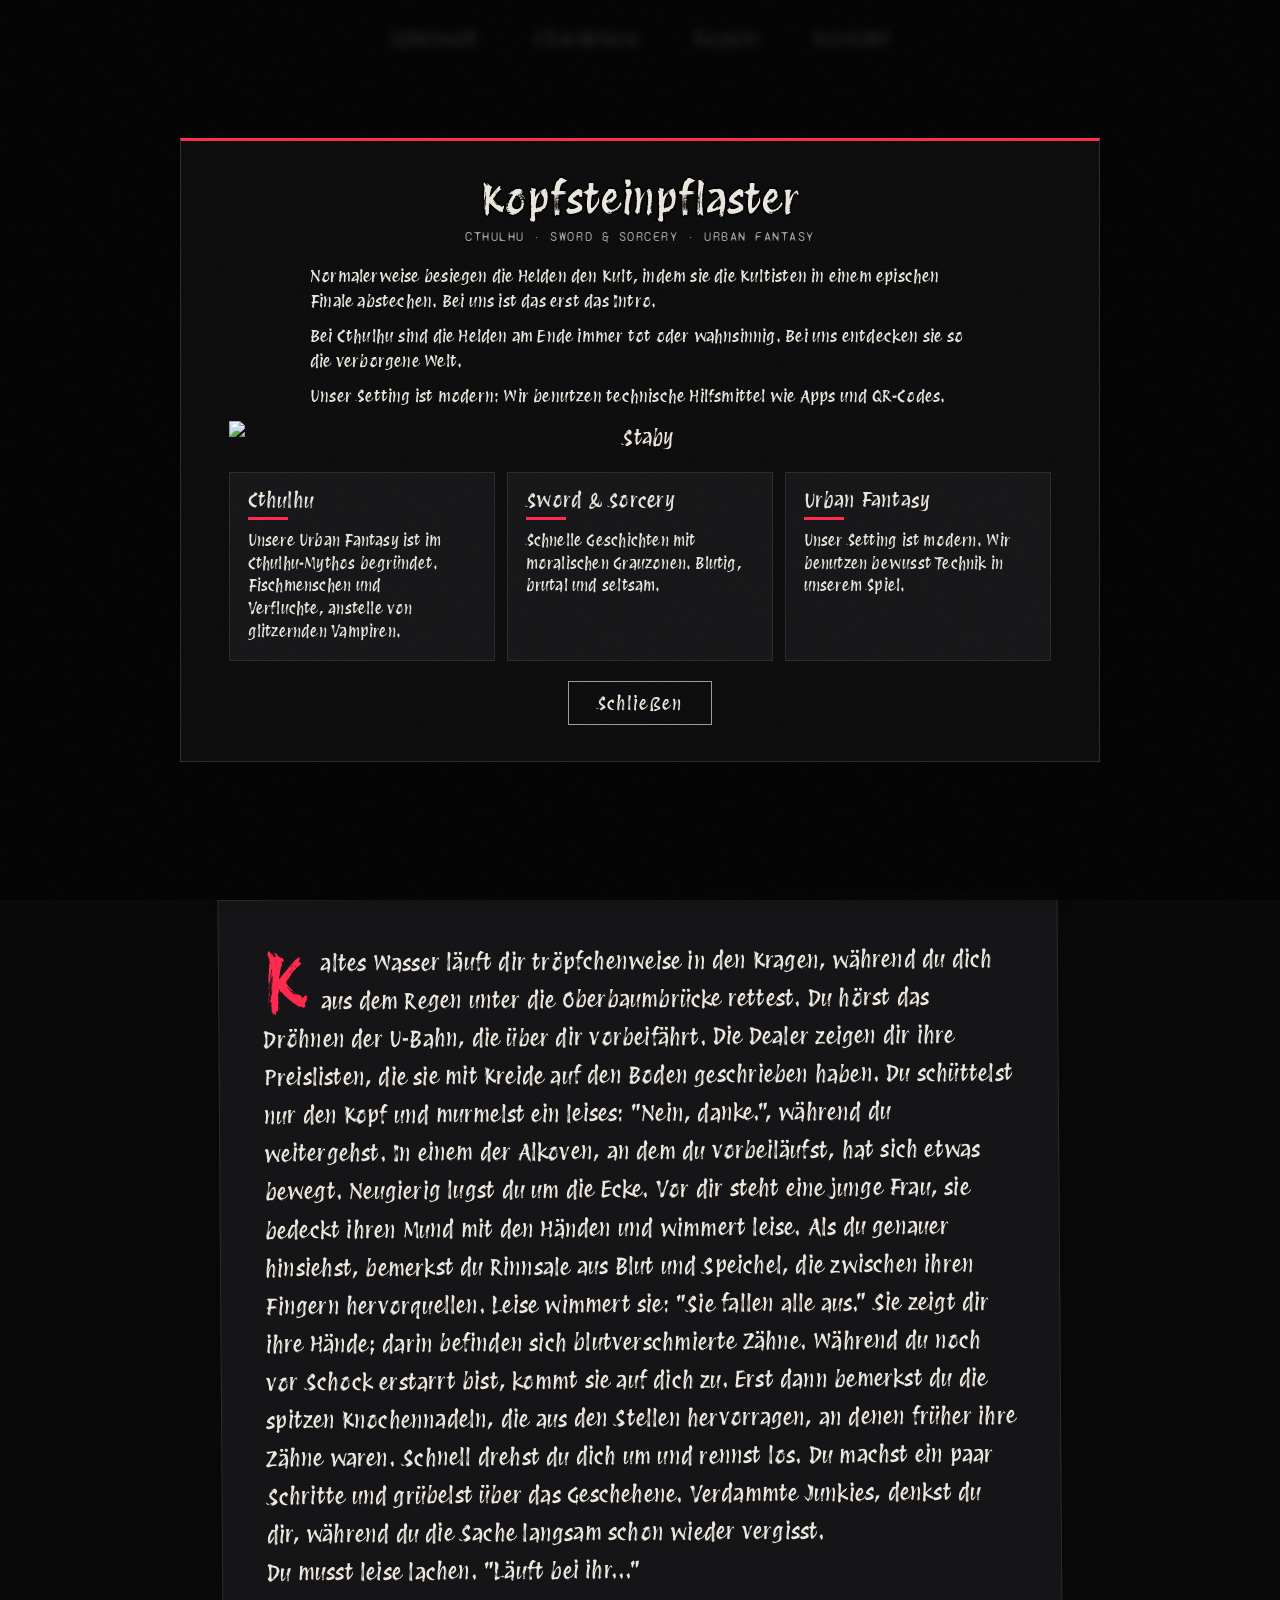
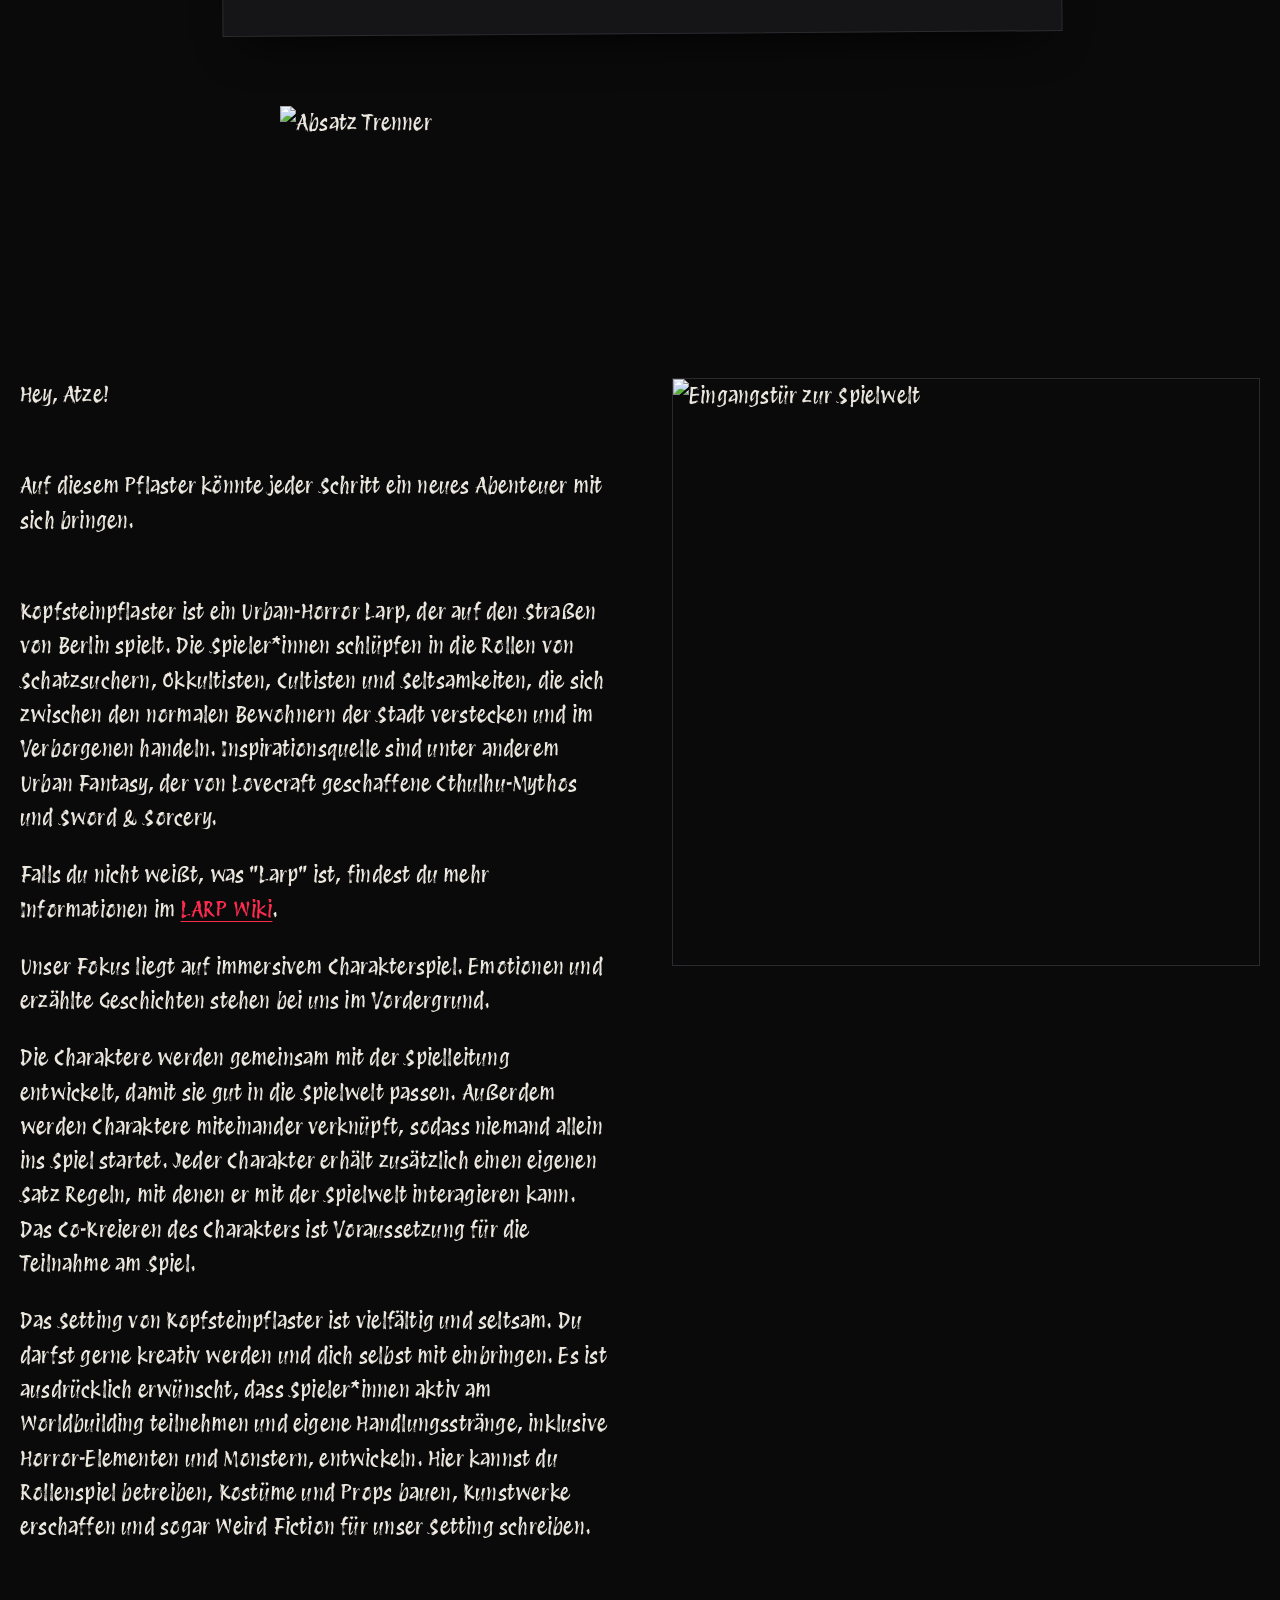
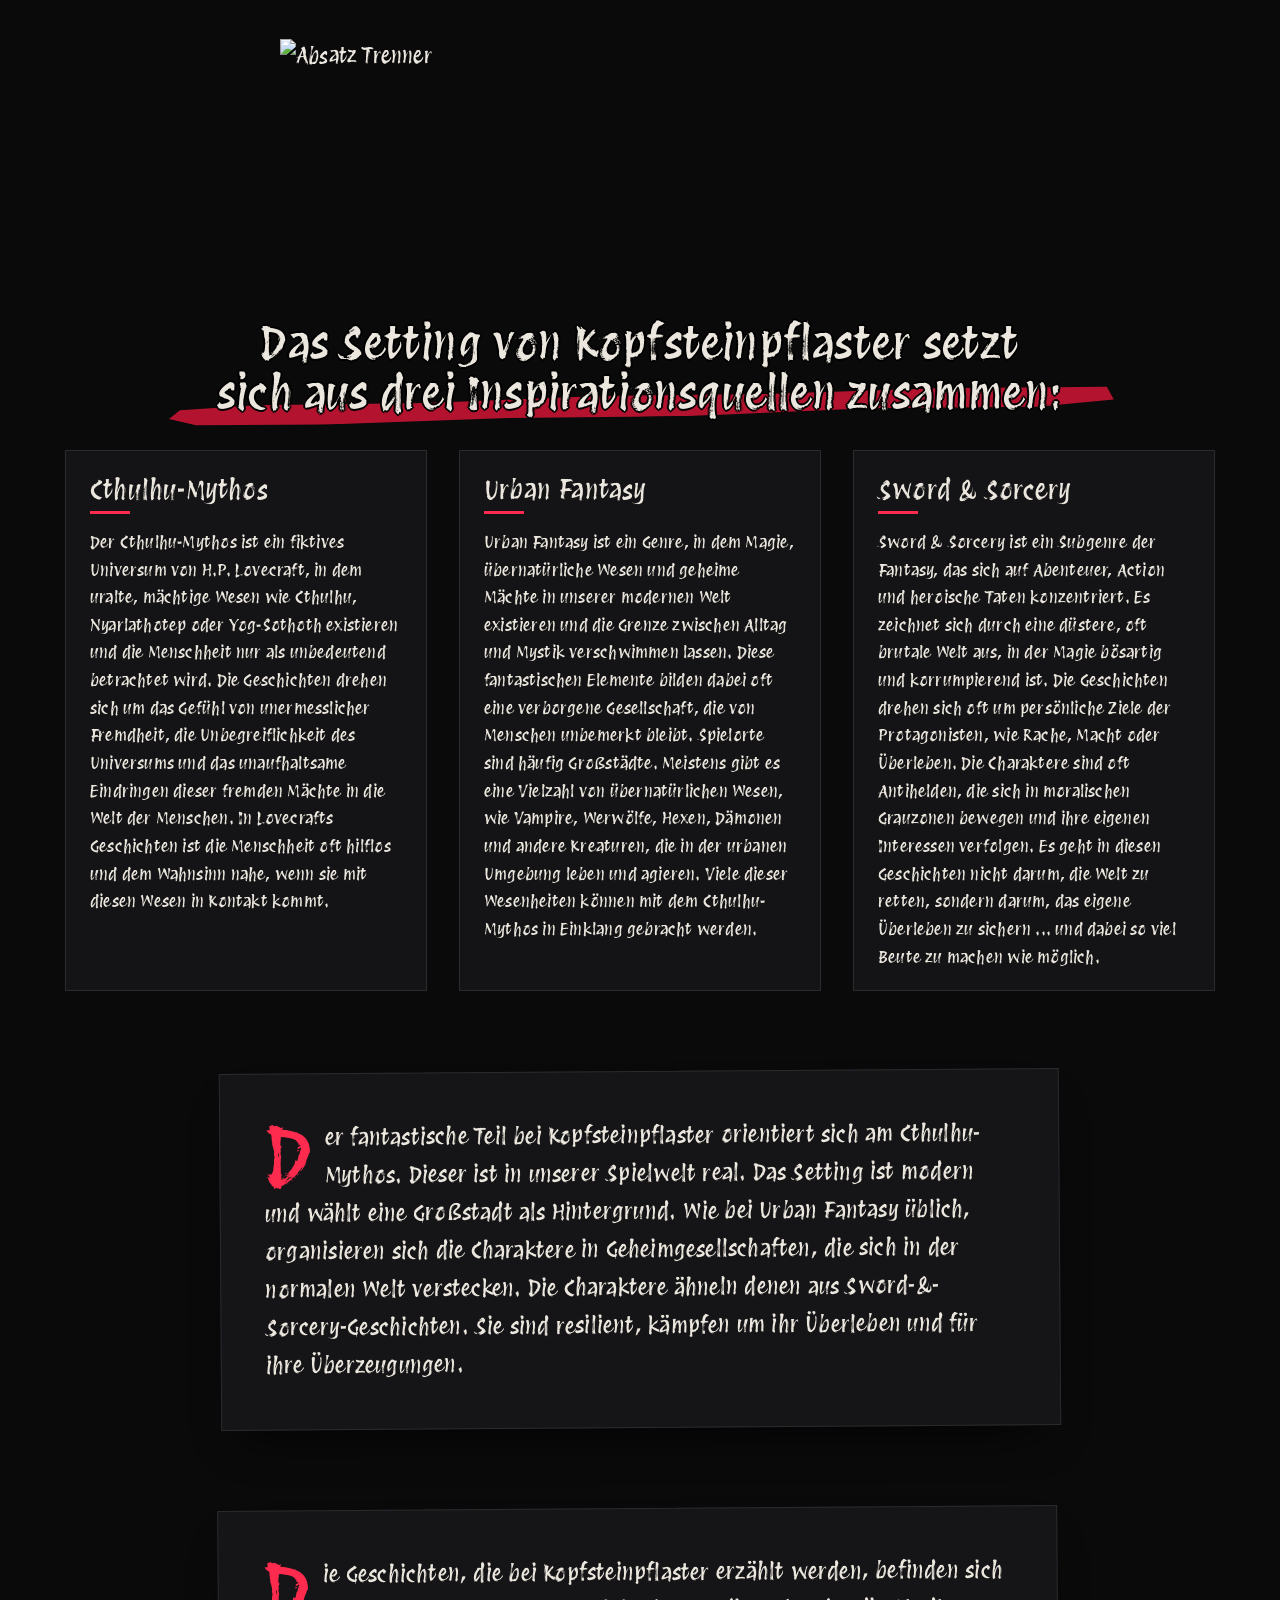
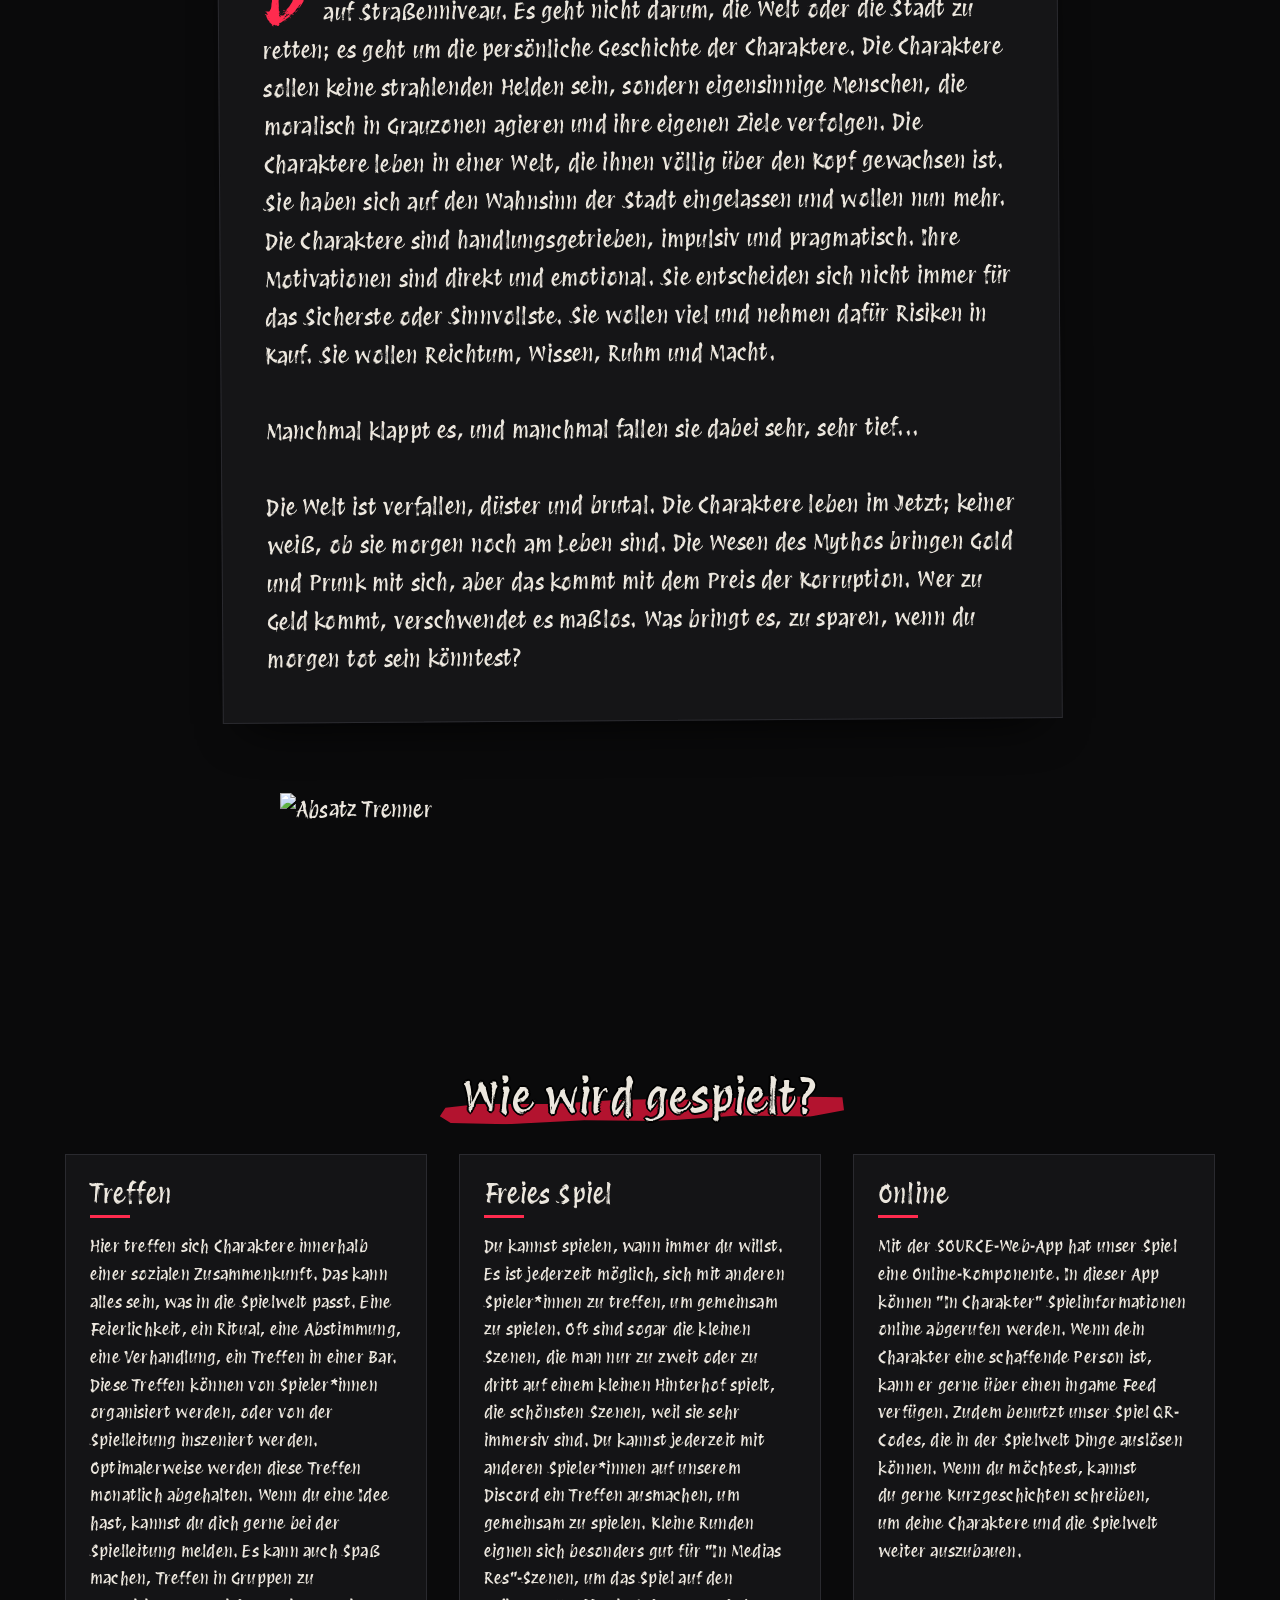
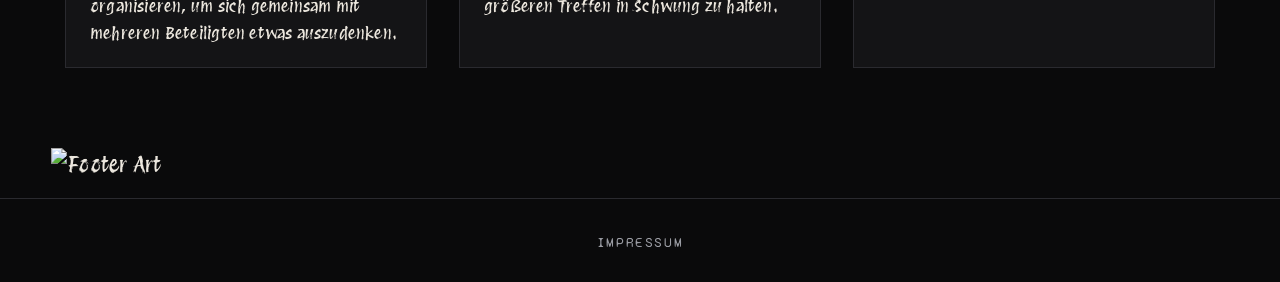
==== index.html @ 194616b7 "change design" ====
<!DOCTYPE html>
<html lang="de">

<head>
    <meta charset="UTF-8">
    <meta name="viewport" content="width=device-width, initial-scale=1.0">
    <meta name="description" 
    content="Kopfsteinpflaster ist ein immersiver Urban-Horror-Larp in Berlin: Cthulhu-Mythos, Urban Fantasy und Sword & Sorcery. Persönliche Geschichten über Wahnsinn, Macht und Überleben.">
    <title>Kopfsteinpflaster - Ein Urban Horror Larp in Berlin</title>
    <link rel="stylesheet" href="style.css">
    <link rel="preconnect" href="https://fonts.googleapis.com">
    <link rel="preconnect" href="https://fonts.gstatic.com" crossorigin>
    <link href="https://fonts.googleapis.com/css2?family=Protest+Revolution&family=Syne+Mono&display=swap"
        rel="stylesheet">
    <link rel="icon" type="image/png" href="bilder/tentacle_skull.png">
    <script src="nav.js" defer></script>
    <script src="glitch.js" defer></script>
</head>

<body>
    <div id="intro-overlay">
        <div id="intro-popup">
            <h1>Kopfsteinpflaster</h1>
            <p id="intro-keywords">Cthulhu &middot; Sword &amp; Sorcery &middot; Urban Fantasy</p>
            <p class="intro-text">
                Normalerweise besiegen die Helden den Kult, indem sie die Kultisten in einem
                epischen Finale abstechen. Bei uns ist das erst das Intro.
            </p>
            <p class="intro-text">
                Bei Cthulhu sind die Helden am Ende immer tot oder wahnsinnig.
                Bei uns entdecken sie so die verborgene Welt.
            </p>
            <p class="intro-text">
                Unser Setting ist modern: Wir benutzen technische Hilfsmittel wie Apps und QR-Codes.
            </p>
            <img id="intro-image" src="bilder/staby.png" alt="Staby">
            <div class="row">
                <div>
                    <h3 class="subheader">Cthulhu</h3>
                    <p>Unsere Urban Fantasy ist im Cthulhu-Mythos begründet. Fischmenschen und Verfluchte, anstelle von glitzernden Vampiren.</p>
                </div>
                <div>
                    <h3 class="subheader">Sword &amp; Sorcery</h3>
                    <p>Schnelle Geschichten mit moralischen Grauzonen. Blutig, brutal und seltsam.</p>
                </div>
                <div>
                    <h3 class="subheader">Urban Fantasy</h3>
                    <p>Unser Setting ist modern. Wir benutzen bewusst Technik in unserem Spiel.</p>
                </div>
            </div>
            <button id="intro-close">Schließen</button>
        </div>
    </div>
    <nav>
        <button class="nav-toggle" id="nav-toggle" type="button" aria-expanded="false" aria-controls="nav-links">
            <span class="nav-toggle-icon">&#9776;</span> Navigation
        </button>
        <div class="nav-links" id="nav-links">
            <a href="spielwelt.html">Spielwelt</a>
            <a href="charaktere.html">Charaktere</a>
            <a href="regeln.html">Regeln</a>
            <a href="kontakt.html">Kontakt</a>
        </div>
    </nav>
    <header>
        <div id="hero_index">
            <h1 class="glitch-heading" data-text="Kopfsteinpflaster">Kopfsteinpflaster</h1>
            <h2 class="glitch-heading" data-text="Ein Urban-Horror Larp in Berlin.">Ein Urban-Horror Larp in Berlin.</h2>
        </div>
    </header>
    <main>
    <div class="bark">
        <p>
            Kaltes Wasser läuft dir tröpfchenweise in den Kragen, während du dich aus dem Regen unter die Oberbaumbrücke
            rettest.
            Du hörst das Dröhnen der U-Bahn, die über dir vorbeifährt. Die Dealer zeigen dir ihre Preislisten, die sie
            mit Kreide auf den Boden geschrieben haben.
            Du schüttelst nur den Kopf und murmelst ein leises: "Nein, danke.", während du weitergehst. In einem der
            Alkoven, an dem du vorbeiläufst, hat sich etwas bewegt.
            Neugierig lugst du um die Ecke. Vor dir steht eine junge Frau, sie bedeckt ihren Mund mit den Händen und
            wimmert leise. Als du genauer hinsiehst, bemerkst du Rinnsale aus Blut und Speichel,
            die zwischen ihren Fingern hervorquellen. Leise wimmert sie: "Sie fallen alle aus." Sie zeigt dir ihre
            Hände; darin befinden sich blutverschmierte Zähne.
            Während du noch vor Schock erstarrt bist, kommt sie auf dich zu. Erst dann bemerkst du die spitzen
            Knochennadeln, die aus den Stellen hervorragen, an denen früher ihre Zähne waren.
            Schnell drehst du dich um und rennst los. Du machst ein paar Schritte und grübelst über das Geschehene.
            Verdammte Junkies, denkst du dir, während du die Sache langsam schon wieder vergisst.
            <br>
            Du musst leise lachen. "Läuft bei ihr..."
        </p>
    </div>
    <div class="paragraph">
        <img class="symbol" src="bilder/trenner5.png" alt="Absatz Trenner">
    </div>
    <div class="intro">
        <div class="text">
            <p>Hey, Atze!</p>
            <br>
            <p>Auf diesem Pflaster könnte jeder Schritt ein neues Abenteuer mit sich bringen.</p>
            <br>
            <p>
                Kopfsteinpflaster ist ein Urban-Horror Larp, der auf den Straßen von Berlin spielt.
                Die Spieler*innen schlüpfen in die Rollen von Schatzsuchern, Okkultisten, Cultisten und Seltsamkeiten,
                die sich zwischen den normalen Bewohnern der Stadt verstecken und im Verborgenen handeln.
                Inspirationsquelle sind unter anderem Urban Fantasy, der von Lovecraft geschaffene Cthulhu-Mythos
                und Sword & Sorcery.
            </p>
            <p>
                Falls du nicht weißt, was "Larp" ist, findest du mehr Informationen im <a id="wiki_link" href="https://larpwiki.de/">LARP Wiki</a>.
            </p>
            <p>
                Unser Fokus liegt auf immersivem Charakterspiel.
                Emotionen und erzählte Geschichten stehen bei uns im Vordergrund.
            </p>
            <p>
                Die Charaktere werden gemeinsam mit der Spielleitung entwickelt,
                damit sie gut in die Spielwelt passen. Außerdem werden Charaktere miteinander verknüpft,
                sodass niemand allein ins Spiel startet.
                Jeder Charakter erhält zusätzlich einen eigenen Satz Regeln,
                mit denen er mit der Spielwelt interagieren kann.
                Das Co-Kreieren des Charakters ist Voraussetzung für die Teilnahme am Spiel.
            </p>
            <p>
                Das Setting von Kopfsteinpflaster ist vielfältig und seltsam.
                Du darfst gerne kreativ werden und dich selbst mit einbringen.
                Es ist ausdrücklich erwünscht, dass Spieler*innen aktiv am Worldbuilding teilnehmen und eigene
                Handlungsstränge,
                inklusive Horror-Elementen und Monstern, entwickeln.
                Hier kannst du Rollenspiel betreiben, Kostüme und Props bauen, Kunstwerke erschaffen
                und sogar Weird Fiction für unser Setting schreiben.
            </p>
        </div>
        <div class="intro-picture">
            <img src="bilder/door.png" alt="Eingangstür zur Spielwelt">
        </div>
    </div>
    <div class="paragraph">
        <img class="symbol" src="bilder/trenner5.png" alt="Absatz Trenner">
    </div>
    <div>
        <h2 class="subheader">Das Setting von Kopfsteinpflaster setzt sich aus drei Inspirationsquellen zusammen:</h2>
    </div>
    <div class="row">
        <div>
            <h3 class="subheader">Cthulhu-Mythos</h3>
            <p>
                Der Cthulhu-Mythos ist ein fiktives Universum von H.P. Lovecraft,
                in dem uralte, mächtige Wesen wie Cthulhu, Nyarlathotep oder Yog-Sothoth
                existieren und die Menschheit nur als unbedeutend betrachtet wird.
                Die Geschichten drehen sich um das Gefühl von unermesslicher Fremdheit,
                die Unbegreiflichkeit des Universums und das unaufhaltsame Eindringen dieser fremden Mächte in die Welt
                der Menschen.
                In Lovecrafts Geschichten ist die Menschheit oft hilflos und dem Wahnsinn nahe,
                wenn sie mit diesen Wesen in Kontakt kommt.
            </p>
        </div>
        <div>
            <h3 class="subheader">Urban Fantasy</h3>
            <p>
                Urban Fantasy ist ein Genre, in dem Magie,
                übernatürliche Wesen und geheime Mächte in unserer modernen Welt existieren und
                die Grenze zwischen Alltag und Mystik verschwimmen lassen.
                Diese fantastischen Elemente bilden dabei oft eine verborgene Gesellschaft, die von Menschen unbemerkt
                bleibt.
                Spielorte sind häufig Großstädte. Meistens gibt es eine Vielzahl von übernatürlichen Wesen,
                wie Vampire, Werwölfe, Hexen, Dämonen und andere Kreaturen, die in der urbanen Umgebung leben und
                agieren.
                Viele dieser Wesenheiten können mit dem Cthulhu-Mythos in Einklang gebracht werden.
            </p>
        </div>
        <div>
            <h3 class="subheader">Sword & Sorcery</h3>
            <p>
                Sword & Sorcery ist ein Subgenre der Fantasy, das sich auf Abenteuer,
                Action und heroische Taten konzentriert. Es zeichnet sich durch eine düstere, oft brutale Welt aus,
                in der Magie bösartig und korrumpierend ist.
                Die Geschichten drehen sich oft um persönliche Ziele der Protagonisten,
                wie Rache, Macht oder Überleben. Die Charaktere sind oft Antihelden,
                die sich in moralischen Grauzonen bewegen und ihre eigenen Interessen verfolgen.
                Es geht in diesen Geschichten nicht darum, die Welt zu retten,
                sondern darum, das eigene Überleben zu sichern ...
                und dabei so viel Beute zu machen wie möglich.
            </p>
        </div>
    </div>
    <div class="bark">
        <p>
            Der fantastische Teil bei Kopfsteinpflaster orientiert sich am Cthulhu-Mythos. Dieser ist in unserer Spielwelt real.
            Das Setting ist modern und wählt eine Großstadt als Hintergrund. Wie bei Urban Fantasy üblich,
            organisieren sich die Charaktere in Geheimgesellschaften, die sich in der normalen Welt verstecken.
            Die Charaktere ähneln denen aus Sword-&-Sorcery-Geschichten. Sie sind resilient, kämpfen um ihr Überleben und für ihre Überzeugungen.
        </p>
    </div>
    <div class="bark">
        <p>
            Die Geschichten, die bei Kopfsteinpflaster erzählt werden, befinden sich auf Straßenniveau.
            Es geht nicht darum, die Welt oder die Stadt zu retten; es geht um die persönliche Geschichte der
            Charaktere.
            Die Charaktere sollen keine strahlenden Helden sein, sondern eigensinnige Menschen, die moralisch in
            Grauzonen agieren und ihre eigenen Ziele verfolgen. Die Charaktere leben in einer Welt,
            die ihnen völlig über den Kopf gewachsen ist. Sie haben sich auf den Wahnsinn der Stadt eingelassen
            und wollen nun mehr. Die Charaktere sind handlungsgetrieben, impulsiv und pragmatisch.
            Ihre Motivationen sind direkt und emotional. Sie entscheiden sich nicht immer für das Sicherste oder
            Sinnvollste.
            Sie wollen viel und nehmen dafür Risiken in Kauf. Sie wollen Reichtum, Wissen, Ruhm und Macht.
            <br><br>
            Manchmal klappt es, und manchmal fallen sie dabei sehr, sehr tief...
            <br><br>
            Die Welt ist verfallen, düster und brutal.
            Die Charaktere leben im Jetzt; keiner weiß, ob sie morgen noch am Leben sind.
            Die Wesen des Mythos bringen Gold und Prunk mit sich,
            aber das kommt mit dem Preis der Korruption. Wer zu Geld kommt, verschwendet es maßlos.
            Was bringt es, zu sparen, wenn du morgen tot sein könntest?
        </p>
    </div>
    <div class="paragraph">
        <img class="symbol" src="bilder/trenner5.png" alt="Absatz Trenner">
    </div>
    <div>
        <h2 class="subheader">Wie wird gespielt?</h2>
    </div>
    <div class="row">
        <div>
            <h3 class="subheader">Treffen</h3>
            <p>
                Hier treffen sich Charaktere innerhalb einer sozialen Zusammenkunft. Das kann alles sein, was in die Spielwelt passt.
                Eine Feierlichkeit, ein Ritual, eine Abstimmung, eine Verhandlung, ein Treffen in einer Bar. Diese Treffen können von Spieler*innen organisiert werden,
                oder von der Spielleitung inszeniert werden. Optimalerweise werden diese Treffen monatlich abgehalten. Wenn du eine Idee hast, kannst du dich gerne bei der Spielleitung melden.
                Es kann auch Spaß machen, Treffen in Gruppen zu organisieren, um sich gemeinsam mit mehreren Beteiligten etwas auszudenken.
            </p>
        </div>
        <div>
            <h3 class="subheader">Freies Spiel</h3>
            <p>
                Du kannst spielen, wann immer du willst. Es ist jederzeit möglich, sich mit anderen Spieler*innen zu treffen, um gemeinsam zu spielen.
                Oft sind sogar die kleinen Szenen, die man nur zu zweit oder zu dritt auf einem kleinen Hinterhof spielt, die schönsten Szenen, weil sie sehr immersiv sind.
                Du kannst jederzeit mit anderen Spieler*innen auf unserem Discord ein Treffen ausmachen, um gemeinsam zu spielen. Kleine Runden eignen sich besonders gut für "In Medias Res"-Szenen, um das Spiel auf den größeren Treffen in Schwung zu halten.
            </p>
        </div>
        <div>
            <h3 class="subheader">Online</h3>
            <p>
                Mit der SOURCE-Web-App hat unser Spiel eine Online-Komponente. In dieser App können "In Charakter" Spielinformationen online abgerufen werden.
                Wenn dein Charakter eine schaffende Person ist, kann er gerne über einen ingame Feed verfügen.
                Zudem benutzt unser Spiel QR-Codes, die in der Spielwelt Dinge auslösen können.
                Wenn du möchtest, kannst du gerne Kurzgeschichten schreiben, um deine Charaktere und die Spielwelt weiter auszubauen.
            </p>
        </div>
    </div>
    </main>
<footer>
    <div>
        <img class="gap" id="footer_img" src="bilder/footer2.png" alt="Footer Art">
    </div>
    <div id="impressum_link">
        <a href="impressum.html">Impressum</a>
    </div>
</footer>

<script>
    if (!sessionStorage.getItem('introShown')) {
        document.getElementById('intro-overlay').classList.add('visible');
        sessionStorage.setItem('introShown', '1');
    }
    function closeIntro() {
        document.getElementById('intro-overlay').classList.remove('visible');
    }
    document.getElementById('intro-close').addEventListener('click', closeIntro);
    document.getElementById('intro-overlay').addEventListener('click', function (e) {
        if (e.target.id === 'intro-overlay') closeIntro();
    });
    document.addEventListener('keydown', function (e) {
        if (e.key === 'Escape') closeIntro();
    });
</script>

</body>

</html>
---- style.css ----
/* ==========================================================================
   Kopfsteinpflaster – Plakatwand bei Nacht
   ========================================================================== */

:root {
    --asphalt: #0a0a0b;
    --pflaster: #151517;
    --kante: #2a2a2f;
    --knochen: #ece7de;
    --nebel: #9a9ca3;
    --blut: #ff2b4e;
    --blut-tief: #b3132f;
    --neon: #26e0ff;

    --schrift: "Protest Revolution", "Trebuchet MS", sans-serif;
    --mono: "Syne Mono", ui-monospace, monospace;

    --text-gross: clamp(1.15rem, 0.35vw + 1.05rem, 1.3rem);
    --umriss:
        2px 0 #000,
       -2px 0 #000,
        0 2px #000,
        0 -2px #000,
        1px 1px #000,
       -1px -1px #000,
        1px -1px #000,
       -1px 1px #000;
}

*,
*::before,
*::after {
    box-sizing: border-box;
}

html {
    scroll-padding-top: 5rem;
}

body {
    background-color: var(--asphalt);
    color: var(--knochen);
    margin: 0;
    padding: 0;
    font-family: var(--schrift);
    font-size: var(--text-gross);
    line-height: 1.65;
    letter-spacing: 0.01em;
    hyphens: auto;
    -webkit-font-smoothing: antialiased;
}

/* feine Körnung wie auf einem nassen Plakat */
body::after {
    content: "";
    position: fixed;
    inset: 0;
    pointer-events: none;
    z-index: 2500;
    opacity: 0.05;
    background-image: url("data:image/svg+xml,%3Csvg xmlns='http://www.w3.org/2000/svg' width='180' height='180'%3E%3Cfilter id='n'%3E%3CfeTurbulence type='fractalNoise' baseFrequency='0.85' numOctaves='2' stitchTiles='stitch'/%3E%3C/filter%3E%3Crect width='100%25' height='100%25' filter='url(%23n)'/%3E%3C/svg%3E");
}

p {
    text-wrap: pretty;
}

img {
    max-width: 100%;
}

a {
    color: var(--blut);
    text-decoration-thickness: 1px;
    text-underline-offset: 0.2em;
    transition: color 0.3s;
}

a:hover {
    color: var(--knochen);
}

:focus-visible {
    outline: 2px solid var(--neon);
    outline-offset: 4px;
}

#wiki_link {
    color: var(--blut);
}

/* ==========================================================================
   Überschriften
   ========================================================================== */

h1,
h2,
h3 {
    font-weight: 400;
    line-height: 1.1;
}

h1 {
    font-size: clamp(2.6rem, 7vw, 5.5rem);
    text-shadow: var(--umriss);
}

h2 {
    text-align: center;
    text-shadow: var(--umriss);
}

/* Abschnittsüberschrift mit Sprühfarben-Markierung */
h2.subheader {
    position: relative;
    isolation: isolate;
    width: fit-content;
    max-width: min(90%, 32ch);
    margin: clamp(3rem, 7vw, 5rem) auto 1.75rem;
    padding: 0 0.35em;
    font-size: clamp(1.9rem, 2.4vw + 1.1rem, 2.8rem);
    text-wrap: balance;
}

h2.subheader::before {
    content: "";
    position: absolute;
    z-index: -1;
    left: -0.15em;
    right: -0.25em;
    bottom: 0.02em;
    height: 0.5em;
    background: var(--blut-tief);
    transform: rotate(-1.4deg) skewX(-12deg);
    clip-path: polygon(1% 18%, 9% 4%, 27% 12%, 46% 0, 63% 9%, 81% 2%, 99% 14%, 100% 72%, 92% 96%, 74% 84%, 55% 100%, 36% 88%, 17% 98%, 3% 86%, 0 55%);
}

h3.subheader {
    margin: 0 0 0.9rem;
    font-size: clamp(1.35rem, 0.8vw + 1.1rem, 1.65rem);
    text-align: center;
}

/* ==========================================================================
   Glitch-Überschriften
   ========================================================================== */

.glitch-heading{
    position: relative;
    overflow: hidden;
}
.glitch-heading::before,
.glitch-heading::after{
    content: attr(data-text);
    position: absolute;
    inset: 0;
    width: 100%;
    pointer-events: none;
    text-shadow: none;
    opacity: 0;
    /* falls die Überschrift eigenes padding hat (z.B. h1), zählt das sonst zur
       Höhe dieser Layer mit rein und verschiebt die Bänder nach oben weg vom
       Text — inherit + content-box lässt die Prozentwerte relativ zur reinen
       Textzeile rechnen, unabhängig vom padding */
    padding: inherit;
    box-sizing: border-box;
    clip-path: polygon(0 0, 100% 0, 100% 0, 0 0) content-box;
}
.glitch-heading::before{
    color: #ff2b4e;
    clip-path: polygon(0 22%, 100% 18%, 97% 30%, 100% 27%, 0 34%) content-box;
    animation: heading-idle-red 6s linear infinite;
}
.glitch-heading::after{
    color: #26e0ff;
    clip-path: polygon(0 58%, 100% 54%, 96% 66%, 100% 63%, 0 70%) content-box;
    animation: heading-idle-cyan 6s linear infinite;
}
.glitch-heading.glitching{
    animation: heading-flicker 600ms steps(1, end) 1;
}
.glitch-heading.glitching::before{
    animation: glitch-slice-red 600ms steps(1, end) 1;
}
.glitch-heading.glitching::after{
    animation: glitch-slice-cyan 600ms steps(1, end) 1;
}
/* dezente Ruheversion: die Bandhöhe bleibt fix, nur ein kurzer Ausschlag nach
   rechts und links blitzt selten auf — Bewegung ist rein horizontal */
@keyframes heading-idle-red{
    0%, 95%, 100% { opacity: 0; transform: translateX(0); }
    96% { opacity: 0.18; transform: translateX(4px); }
    97% { opacity: 0.18; transform: translateX(-4px); }
    98% { opacity: 0; transform: translateX(0); }
}
@keyframes heading-idle-cyan{
    0%, 95%, 100% { opacity: 0; transform: translateX(0); }
    96% { opacity: 0.18; transform: translateX(-4px); }
    97% { opacity: 0.18; transform: translateX(4px); }
    98% { opacity: 0; transform: translateX(0); }
}
@keyframes heading-flicker{
    0%, 100% { opacity: 1; }
    8% { opacity: 0.4; }
    16% { opacity: 1; }
    42% { opacity: 0.5; }
    50% { opacity: 1; }
    74% { opacity: 0.3; }
    82% { opacity: 1; }
}
/* Ausbruch: die Bandhöhe bleibt fix, die Bewegung schlägt innerhalb desselben
   Glitch-Vorgangs mehrfach nach rechts und links aus — rein horizontales
   Ruckeln statt vertikalem Springen zwischen Bandpositionen */
@keyframes glitch-slice-red{
    0%, 100% { opacity: 0; transform: translateX(0); }
    8% { opacity: 0.85; transform: translateX(18px); }
    16% { opacity: 0.85; transform: translateX(-16px); }
    24% { opacity: 0; transform: translateX(0); }
    40% { opacity: 0.8; transform: translateX(22px); }
    48% { opacity: 0.8; transform: translateX(-14px); }
    56% { opacity: 0; transform: translateX(0); }
    72% { opacity: 0.6; transform: translateX(12px); }
    80% { opacity: 0.6; transform: translateX(-20px); }
    88% { opacity: 0; transform: translateX(0); }
}
@keyframes glitch-slice-cyan{
    0%, 100% { opacity: 0; transform: translateX(0); }
    12% { opacity: 0.8; transform: translateX(-15px); }
    20% { opacity: 0.8; transform: translateX(19px); }
    28% { opacity: 0; transform: translateX(0); }
    44% { opacity: 0.75; transform: translateX(-21px); }
    52% { opacity: 0.75; transform: translateX(13px); }
    60% { opacity: 0; transform: translateX(0); }
    76% { opacity: 0.7; transform: translateX(-17px); }
    84% { opacity: 0.7; transform: translateX(9px); }
    92% { opacity: 0; transform: translateX(0); }
}

/* ==========================================================================
   Navigation
   ========================================================================== */

nav {
    position: sticky;
    top: 0;
    z-index: 1000;
    display: flex;
    justify-content: center;
    padding: 1rem 1rem;
    background-color: rgba(10, 10, 11, 0.86);
    -webkit-backdrop-filter: blur(8px);
    backdrop-filter: blur(8px);
    border-bottom: 1px solid var(--kante);
}

.nav-links {
    display: flex;
    flex-wrap: wrap;
    justify-content: center;
    gap: 0.25rem clamp(1rem, 4vw, 3.5rem);
}

nav a {
    position: relative;
    display: inline-block;
    padding: 0.35rem 0.15rem;
    font-size: 1.3rem;
    color: var(--knochen);
    text-decoration: none;
    letter-spacing: 0.04em;
    transition: color 0.3s;
}

nav a::after {
    content: "";
    position: absolute;
    left: -0.1em;
    right: -0.1em;
    bottom: 0.2rem;
    height: 0.32em;
    background: var(--blut-tief);
    transform: rotate(-1.5deg) skewX(-12deg) scaleX(0);
    transform-origin: left center;
    transition: transform 0.3s ease-out;
    z-index: -1;
}

nav a:hover {
    color: #fff;
}

nav a:hover::after,
nav a[aria-current="page"]::after {
    transform: rotate(-1.5deg) skewX(-12deg) scaleX(1);
}

.nav-toggle {
    display: none;
    align-items: center;
    gap: 0.6rem;
    min-height: 44px;
    margin: 0 auto;
    background: none;
    border: 1px solid var(--nebel);
    color: var(--knochen);
    font-family: var(--schrift);
    font-size: 1.15rem;
    letter-spacing: 0.05em;
    padding: 0.4rem 1.25rem;
    cursor: pointer;
    transition: color 0.3s, border-color 0.3s;
}

.nav-toggle:hover {
    color: #fff;
    border-color: var(--blut);
}

.nav-toggle-icon {
    font-size: 1.2rem;
    line-height: 1;
}

/* ==========================================================================
   Hero
   ========================================================================== */

header {
    text-align: center;
}

#hero_index,
#hero_spielwelt,
#hero_kontakt,
#hero_charaktere,
#hero_rules {
    position: relative;
    isolation: isolate;
    display: flex;
    flex-direction: column;
    justify-content: flex-end;
    align-items: center;
    min-height: 72vh;
    padding: 6rem 1.25rem clamp(2rem, 6vh, 4rem);
    background-size: cover;
    background-position: center;
    background-attachment: fixed;
}

#hero_index {
    min-height: 82vh;
    background-image: url("bilder/ghoul.png");
}
#hero_spielwelt {
    background-image: url("bilder/clutter.png");
}
#hero_kontakt {
    background-image: url("bilder/dreaming_cat.png");
}
#hero_charaktere {
    background-image: url("bilder/group.png");
}
#hero_rules {
    background-image: url("bilder/info_material.png");
}

/* Verlauf ins Schwarz, damit der Titel auf jedem Bild lesbar steht */
#hero_index::after,
#hero_spielwelt::after,
#hero_kontakt::after,
#hero_charaktere::after,
#hero_rules::after {
    content: "";
    position: absolute;
    inset: 0;
    z-index: -1;
    background: linear-gradient(180deg, rgba(10, 10, 11, 0) 35%, rgba(10, 10, 11, 0.7) 75%, var(--asphalt) 100%);
}

header h1 {
    margin: 0;
    padding: 0;
    line-height: 1.05;
    color: #fff;
}

header h2 {
    margin: 0.6rem 0 0;
    max-width: 30ch;
    font-size: clamp(1.3rem, 2.2vw + 0.6rem, 2.1rem);
    color: var(--knochen);
}

/* ==========================================================================
   Fließtext
   ========================================================================== */

.top_txt {
    width: min(64ch, calc(100% - 2.5rem));
    margin: 0 auto;
}

.top_txt p {
    margin: 0 0 1.1em;
}

main ul {
    width: min(64ch, calc(100% - 2.5rem));
    margin: 0.4em auto 1.5em;
    padding-left: 1.4em;
}

.top_txt ul {
    width: auto;
}

main li {
    margin-bottom: 0.35em;
}

main li::marker {
    color: var(--blut);
}

/* In-World-Erzählung als Fundstück */
.bark {
    width: min(60ch, calc(100% - 2rem));
    margin: clamp(3rem, 7vw, 5rem) auto 0;
    padding: clamp(1.5rem, 4vw, 2.75rem);
    background: var(--pflaster);
    border: 1px solid var(--kante);
    box-shadow: 0 1.5rem 3rem -1.5rem rgba(0, 0, 0, 0.9);
    font-size: clamp(1.2rem, 0.45vw + 1.1rem, 1.4rem);
    line-height: 1.7;
    transform: rotate(-0.4deg);
}

.bark p {
    margin: 0;
}

.bark p::first-letter {
    float: left;
    margin: 0.06em 0.14em 0 0;
    font-size: 3.6em;
    line-height: 0.82;
    color: var(--blut);
}

/* ==========================================================================
   Trenner
   ========================================================================== */

.paragraph {
    margin: clamp(2.5rem, 6vw, 4.5rem) 0;
}

.paragraph img {
    display: block;
    margin: 0 auto;
}

.symbol {
    width: min(720px, 92vw);
    height: auto;
    aspect-ratio: 720 / 200;
    object-fit: cover;
    object-position: 50% 46%;
    mix-blend-mode: screen;
}

.gap {
    margin-top: clamp(2rem, 5vw, 3.5rem);
}

/* ==========================================================================
   Startseite: Einleitung mit Bild
   ========================================================================== */

.intro {
    display: grid;
    grid-template-columns: minmax(0, 1fr) minmax(0, 1fr);
    gap: clamp(2rem, 5vw, 4rem);
    align-items: start;
    width: min(1320px, calc(100% - 2.5rem));
    margin: 0 auto;
}

.intro > .text p {
    margin: 0 0 1.1em;
}

/* Bild bleibt beim Lesen des langen Textes daneben stehen */
.intro-picture {
    position: sticky;
    top: 6rem;
    display: flex;
    align-items: center;
    justify-content: center;
}

.intro-picture img {
    width: min(100%, calc(100vh - 8rem));
    height: auto;
    aspect-ratio: 1;
    object-fit: cover;
    border: 1px solid var(--kante);
}

/* ==========================================================================
   Karten-Reihen
   ========================================================================== */

.row {
    display: grid;
    grid-template-columns: repeat(auto-fit, minmax(min(310px, 100%), 1fr));
    gap: clamp(1rem, 2.5vw, 2rem);
    width: min(1150px, calc(100% - 2.5rem));
    margin: 2rem auto 0;
}

.row > div,
.carousel-track > div {
    padding: 1.5rem 1.5rem 1.25rem;
    background: rgba(21, 21, 23, 0.94);
    border: 1px solid var(--kante);
    text-align: left;
    font-size: 1.08rem;
    line-height: 1.6;
}

.row > div p,
.carousel-track > div p {
    margin: 0 0 0.9em;
}

.row > div p:last-child,
.carousel-track > div p:last-child {
    margin-bottom: 0;
}

.row h3.subheader,
.carousel-track h3.subheader {
    position: relative;
    text-align: left;
    padding-bottom: 0.6rem;
}

.row h3.subheader::after,
.carousel-track h3.subheader::after {
    content: "";
    position: absolute;
    left: 0;
    bottom: 0;
    width: 2.5rem;
    height: 3px;
    background: var(--blut);
}

/* ==========================================================================
   Karussell (Glossar)
   ========================================================================== */

.carousel {
    --karussell-gap: clamp(1rem, 2vw, 1.5rem);
    width: min(1320px, calc(100% - 2.5rem));
    margin: 2rem auto 0;
}

.carousel-track {
    display: grid;
    grid-auto-flow: column;
    grid-auto-columns: calc((100% - 3 * var(--karussell-gap)) / 4);
    gap: var(--karussell-gap);
    overflow-x: auto;
    overscroll-behavior-x: contain;
    scroll-snap-type: x mandatory;
    scrollbar-width: none;
}

.carousel-track::-webkit-scrollbar {
    display: none;
}

.carousel-track > div {
    scroll-snap-align: start;
}

.carousel-controls {
    display: flex;
    align-items: center;
    justify-content: space-between;
    gap: 1rem;
}

.carousel-controls:first-child {
    margin-bottom: 1rem;
}

.carousel-controls:last-child {
    margin-top: 1rem;
}

.carousel-btn {
    display: inline-flex;
    align-items: center;
    justify-content: center;
    width: 48px;
    height: 48px;
    padding: 0;
    background: none;
    border: 1px solid var(--nebel);
    color: var(--knochen);
    cursor: pointer;
    transition: color 0.3s, border-color 0.3s, background-color 0.3s, opacity 0.3s;
}

.carousel-btn:hover:not(:disabled) {
    color: #fff;
    border-color: var(--blut);
    background-color: var(--blut-tief);
}

.carousel-btn:disabled {
    opacity: 0.3;
    cursor: default;
}

.carousel-status {
    display: flex;
    align-items: center;
    gap: 1rem;
}

.carousel-dots {
    display: flex;
}

/* Seitenpunkte als kurze Sprühstriche, wie unter den Überschriften */
.carousel-dots button {
    width: 44px;
    height: 44px;
    padding: 0;
    background: none;
    border: 0;
    cursor: pointer;
}

.carousel-dots button::before {
    content: "";
    display: block;
    width: 28px;
    height: 8px;
    margin: 0 auto;
    background: var(--kante);
    transform: skewX(-12deg);
    transition: background-color 0.3s;
}

.carousel-dots button:hover::before {
    background: var(--nebel);
}

.carousel-dots button.active::before {
    background: var(--blut);
}

.carousel-count {
    min-width: 3.5em;
    font-family: var(--mono);
    font-size: 0.85rem;
    letter-spacing: 0.08em;
    color: var(--nebel);
}

@media (max-width: 1100px) {
    .carousel-track {
        grid-auto-columns: calc((100% - var(--karussell-gap)) / 2);
    }
}

@media (max-width: 640px) {
    .carousel-track {
        grid-auto-columns: 85%;
    }

    /* 12 Seitenpunkte passen nicht in die Breite, der Zähler reicht hier */
    .carousel-dots {
        display: none;
    }
}

/* Glossar (Hintergrundbild bilder/cricle.png bewusst entfernt, Datei bleibt erhalten) */
#circle {
    padding: 2rem 0 3rem;
}

/* ==========================================================================
   Berlin-Karte
   ========================================================================== */

.map-intro {
    width: 100%;
    text-align: center;
}

.berlin-map-wrap {
    width: min(700px, 92%);
    margin: 0 auto;
    text-align: center;
}

.berlin-map {
    display: block;
    width: 100%;
    height: auto;
}

.bezirk {
    fill: #2a2a2e;
    stroke: var(--knochen);
    stroke-width: 1.5;
    stroke-linejoin: round;
    cursor: pointer;
    outline: none;
    transition: fill 0.3s, stroke 0.3s;
}

.bezirk:hover,
.bezirk:focus-visible {
    fill: #5a1420;
    stroke: var(--blut);
}

.bezirk:focus-visible {
    stroke: var(--neon);
    stroke-width: 3;
}

.bezirk.selected {
    fill: var(--blut);
    stroke: var(--knochen);
}

.map-credit {
    margin-top: 0.25rem;
    font-family: var(--mono);
    font-size: 0.7rem;
    color: var(--nebel);
    text-align: right;
}

.bezirk-info {
    margin: 2rem auto 0;
    max-width: 600px;
    padding: 1.5rem 1.75rem;
    background: var(--pflaster);
    border: 1px solid var(--kante);
    border-top: 3px solid var(--blut);
    text-align: left;
}

.bezirk-info h3 {
    margin: 0 0 0.4rem;
    font-size: 1.7rem;
}

.bezirk-info p {
    margin: 0 0 0.8em;
}

.platzhalter-hinweis {
    font-family: var(--mono);
    font-size: 0.85rem;
    letter-spacing: 0.04em;
    color: var(--nebel);
}

/* ==========================================================================
   Intro-Popup (Startseite)
   ========================================================================== */

#intro-overlay {
    display: none;
    position: fixed;
    inset: 0;
    background: rgba(0, 0, 0, 0.85);
    -webkit-backdrop-filter: blur(4px);
    backdrop-filter: blur(4px);
    z-index: 2000;
    align-items: center;
    justify-content: center;
    padding: 1rem;
}

#intro-overlay.visible {
    display: flex;
}

#intro-popup {
    position: relative;
    width: min(920px, 100%);
    max-height: 92vh;
    overflow-y: auto;
    padding: clamp(1.25rem, 3vw, 2.25rem) clamp(1.25rem, 4vw, 3rem);
    background-color: var(--asphalt);
    border: 1px solid var(--kante);
    border-top: 3px solid var(--blut);
    box-shadow: 0 2rem 5rem rgba(0, 0, 0, 0.8);
    text-align: center;
}

#intro-image {
    max-width: 100%;
    max-height: 300px;
    width: auto;
    height: auto;
    display: block;
    margin: 0.75rem auto;
}

#intro-popup h1 {
    font-size: clamp(2rem, 4vw, 2.6rem);
    padding-top: 0;
    margin: 0 0 0.25rem;
}

#intro-keywords {
    margin: 0 0 1rem;
    font-family: var(--mono);
    font-size: 0.8rem;
    letter-spacing: 0.12em;
    text-transform: uppercase;
    color: var(--nebel);
}

.intro-text {
    max-width: 60ch;
    margin: 0 auto 0.6rem;
    text-align: left;
    font-size: 1.05rem;
    line-height: 1.5;
}

#intro-popup .row {
    width: 100%;
    grid-template-columns: repeat(auto-fit, minmax(200px, 1fr));
    gap: 0.75rem;
    margin-top: 1rem;
}

#intro-popup .row > div {
    padding: 1rem 1.1rem;
}

#intro-popup .row .subheader {
    font-size: 1.25rem;
    margin-bottom: 0.6rem;
}

#intro-popup .row p {
    font-size: 0.98rem;
    line-height: 1.45;
}

#intro-close {
    display: block;
    min-height: 44px;
    margin: 1.25rem auto 0;
    padding: 0.4rem 1.75rem;
    background: none;
    border: 1px solid var(--nebel);
    color: var(--knochen);
    font-family: var(--schrift);
    font-size: 1.15rem;
    letter-spacing: 0.05em;
    cursor: pointer;
    transition: color 0.3s, border-color 0.3s, background-color 0.3s;
}

#intro-close:hover {
    color: #fff;
    border-color: var(--blut);
    background-color: var(--blut-tief);
}

/* ==========================================================================
   Kontakt
   ========================================================================== */

.contact_img {
    display: block;
    margin: 0 auto;
    width: 200px;
    max-width: 60vw;
    height: auto;
    transition: transform 0.3s, filter 0.3s;
}

a:hover .contact_img,
a:focus-visible .contact_img {
    transform: scale(1.06);
    filter: drop-shadow(0 0 1.25rem rgba(255, 43, 78, 0.55));
}

/* ==========================================================================
   Footer
   ========================================================================== */

#footer_img {
    display: block;
    width: min(1200px, 92vw);
    margin: clamp(3rem, 7vw, 5rem) auto 0;
}

#impressum_link {
    display: block;
    margin-top: 1rem;
    padding: 1.5rem 1rem;
    border-top: 1px solid var(--kante);
    text-align: center;
}

#impressum_link a {
    font-family: var(--mono);
    font-size: 0.85rem;
    letter-spacing: 0.12em;
    text-transform: uppercase;
    color: var(--nebel);
    text-decoration: none;
}

#impressum_link a:hover {
    color: var(--blut);
}

/* ==========================================================================
   Impressum
   ========================================================================== */

body.legal {
    font-size: 1.1rem;
}

.legal-main {
    width: min(42rem, calc(100% - 2.5rem));
    margin: 0 auto;
    padding: clamp(2.5rem, 7vw, 4.5rem) 0;
}

.legal h1 {
    margin: 0 0 2rem;
    padding-bottom: 1rem;
    font-size: clamp(2.4rem, 5vw, 3.4rem);
    border-bottom: 1px solid var(--kante);
}

.legal h2 {
    margin: 0 0 0.75rem;
    font-size: 1.6rem;
    text-align: left;
}

.legal h3 {
    margin: 0 0 0.4rem;
    font-size: 1.3rem;
}

.legal p {
    margin: 0 0 0.35rem;
}

.legal-section {
    margin-bottom: 2rem;
}

.legal-hinweise {
    display: grid;
    gap: 1.5rem;
    padding-top: 1.75rem;
    border-top: 1px solid var(--kante);
}

.legal-hinweise p {
    font-size: 1rem;
    line-height: 1.6;
    color: #c9c5bd;
}

.legal-footer {
    margin-top: 3rem;
    padding-top: 1.5rem;
    border-top: 1px solid var(--kante);
}

.legal-footer a {
    font-family: var(--mono);
    font-size: 0.85rem;
    letter-spacing: 0.08em;
    color: var(--nebel);
    text-decoration: none;
}

.legal-footer a:hover {
    color: var(--blut);
}

/* ==========================================================================
   Responsiv
   ========================================================================== */

@media (max-width: 900px) {
    .intro {
        grid-template-columns: minmax(0, 1fr);
        width: min(64ch, calc(100% - 2.5rem));
    }

    .intro-picture {
        position: static;
    }

    .intro-picture img {
        width: auto;
        max-height: 60vh;
    }
}

@media (max-width: 768px) {
    #hero_index, #hero_spielwelt, #hero_kontakt, #hero_charaktere, #hero_rules {
        background-attachment: scroll;
        min-height: 60vh;
    }

    nav {
        padding: 0.75rem 1rem;
    }

    .nav-toggle {
        display: inline-flex;
    }

    .nav-links {
        display: none;
        flex-direction: column;
        align-items: center;
        position: absolute;
        left: 0;
        right: 0;
        top: 100%;
        padding: 0.5rem 0 1.25rem;
        background-color: var(--asphalt);
        border-bottom: 1px solid var(--kante);
    }

    .nav-links.open {
        display: flex;
    }

    nav a {
        padding: 0.6rem 0.25rem;
    }

    .bark {
        transform: none;
    }
}

@media (max-width: 600px) {
    body {
        line-height: 1.6;
    }

    .row > div,
    .carousel-track > div {
        padding: 1.25rem;
    }

    #intro-popup .row {
        grid-template-columns: minmax(0, 1fr);
    }
}

@media (prefers-reduced-motion: reduce){
    *,
    *::before,
    *::after {
        transition: none !important;
    }

    .glitch-heading,
    .glitch-heading.glitching{
        animation: none;
    }
    .glitch-heading::before,
    .glitch-heading::after,
    .glitch-heading.glitching::before,
    .glitch-heading.glitching::after{
        animation: none;
        display: none;
    }
}
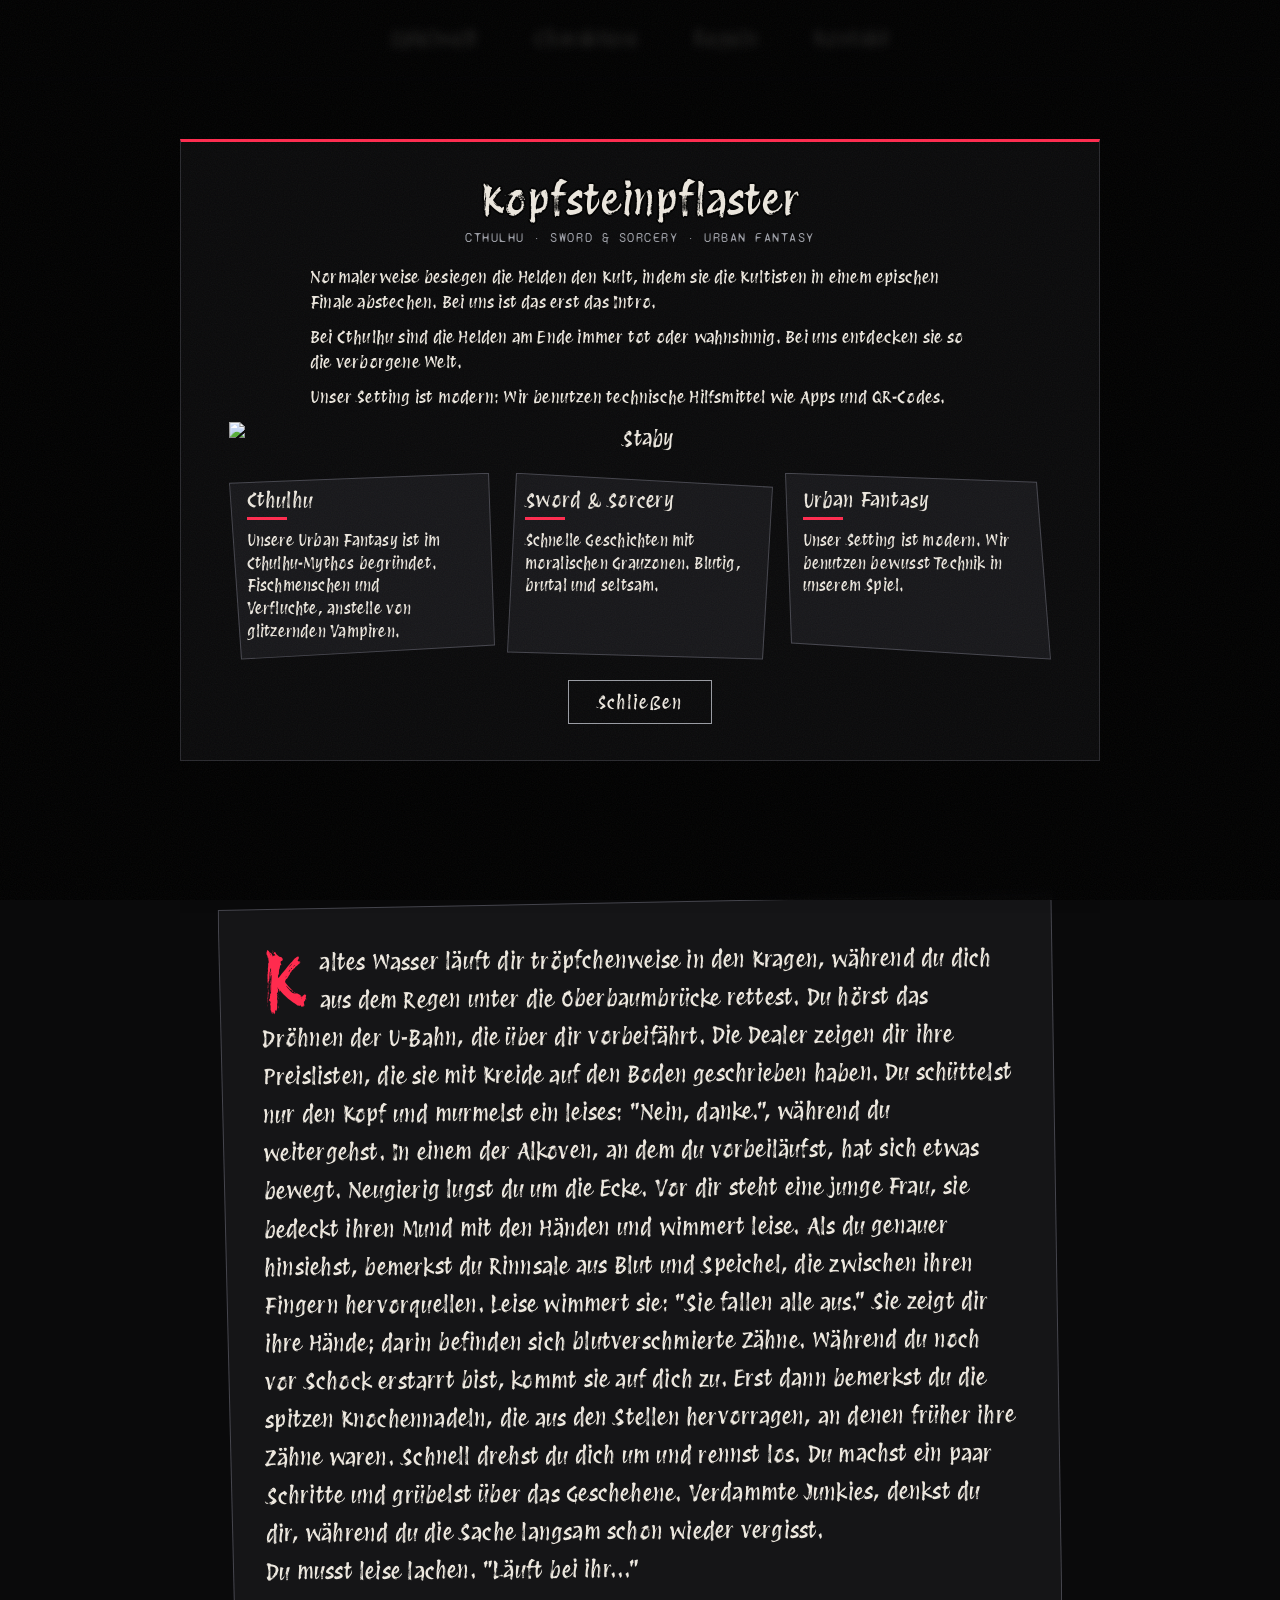
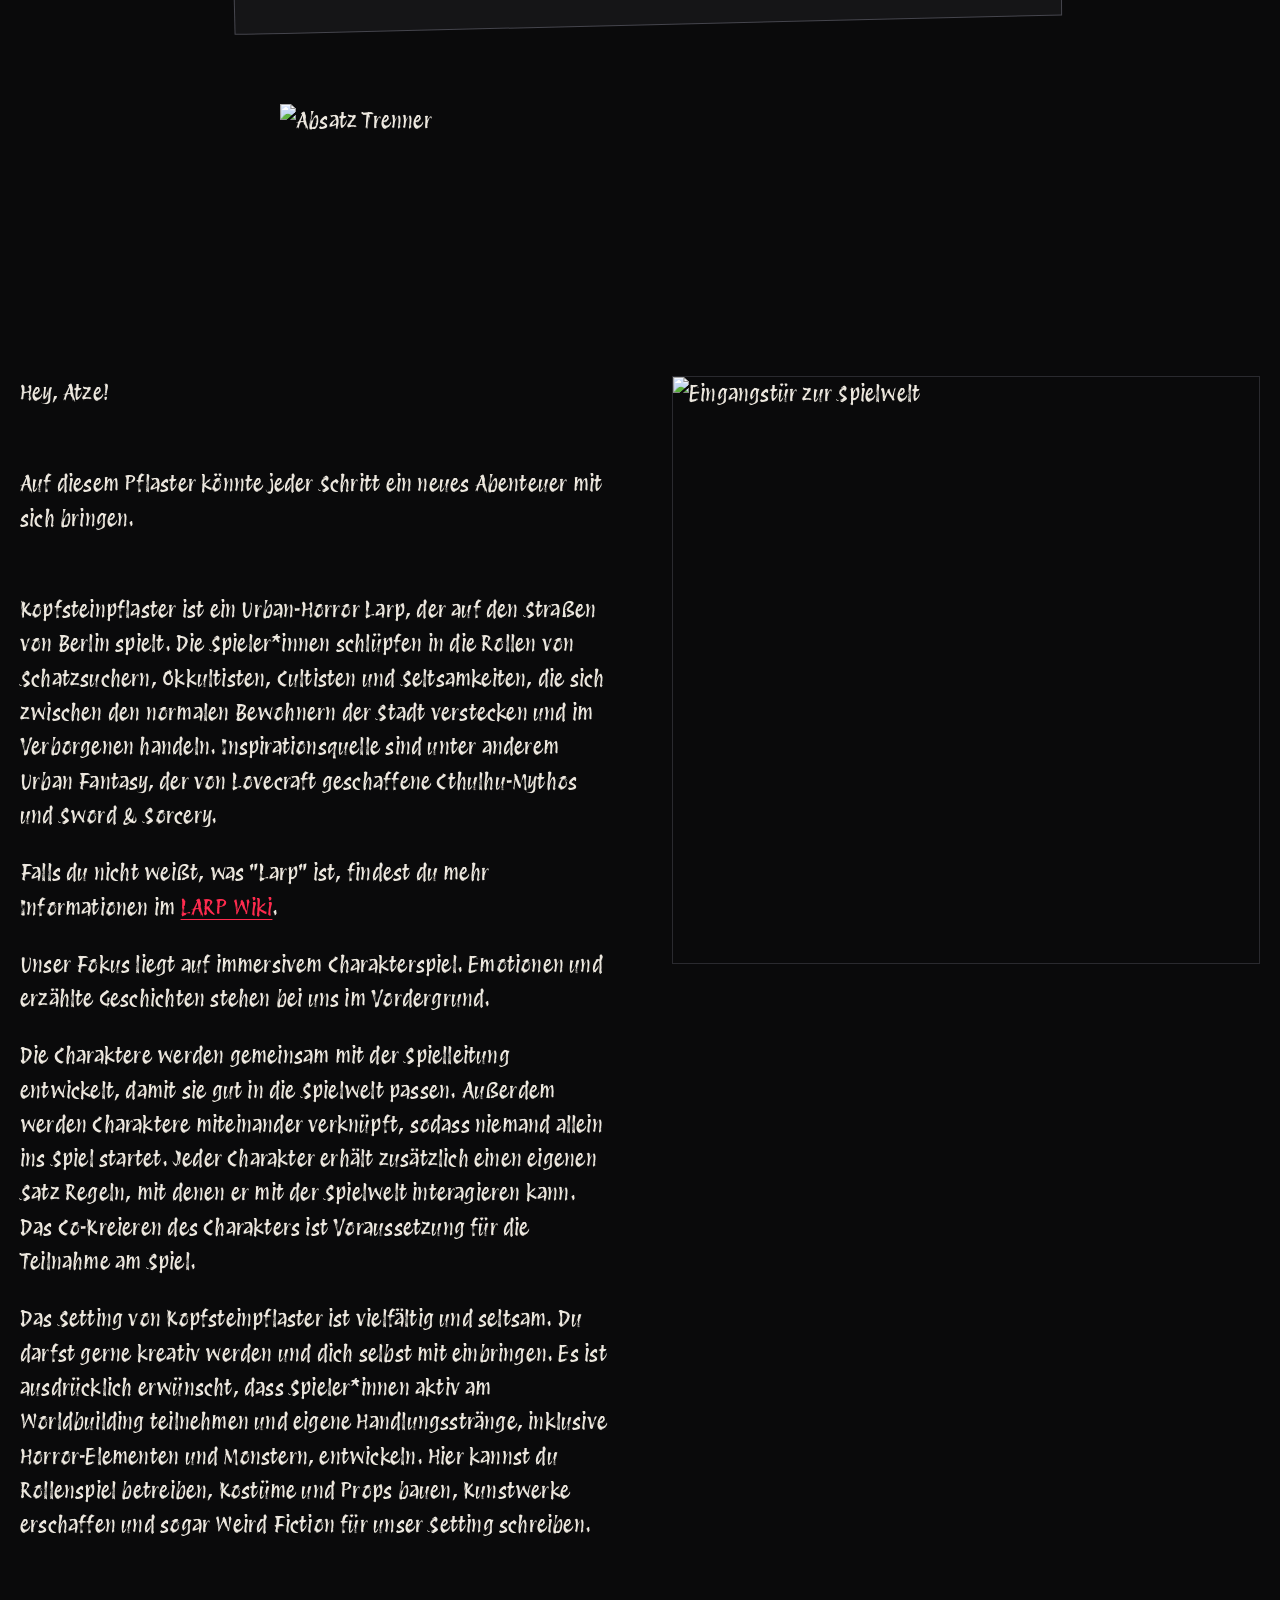
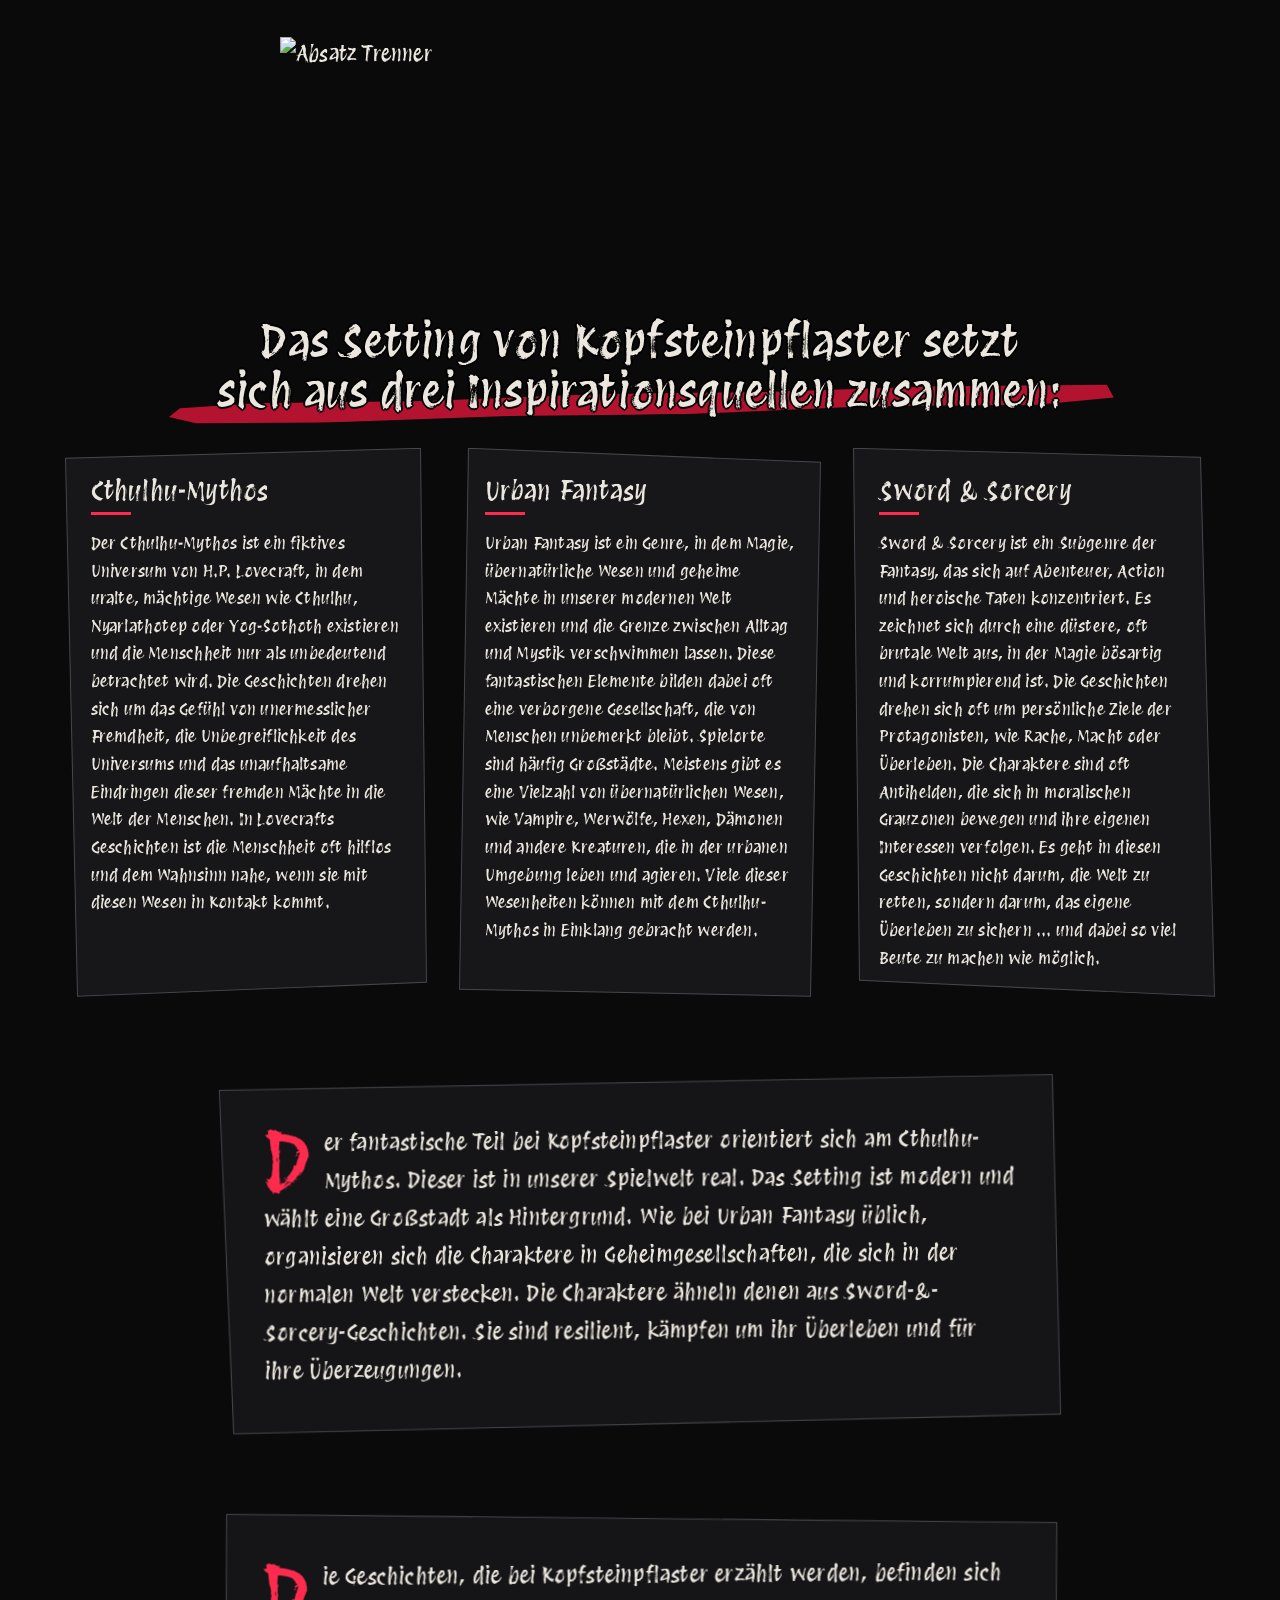
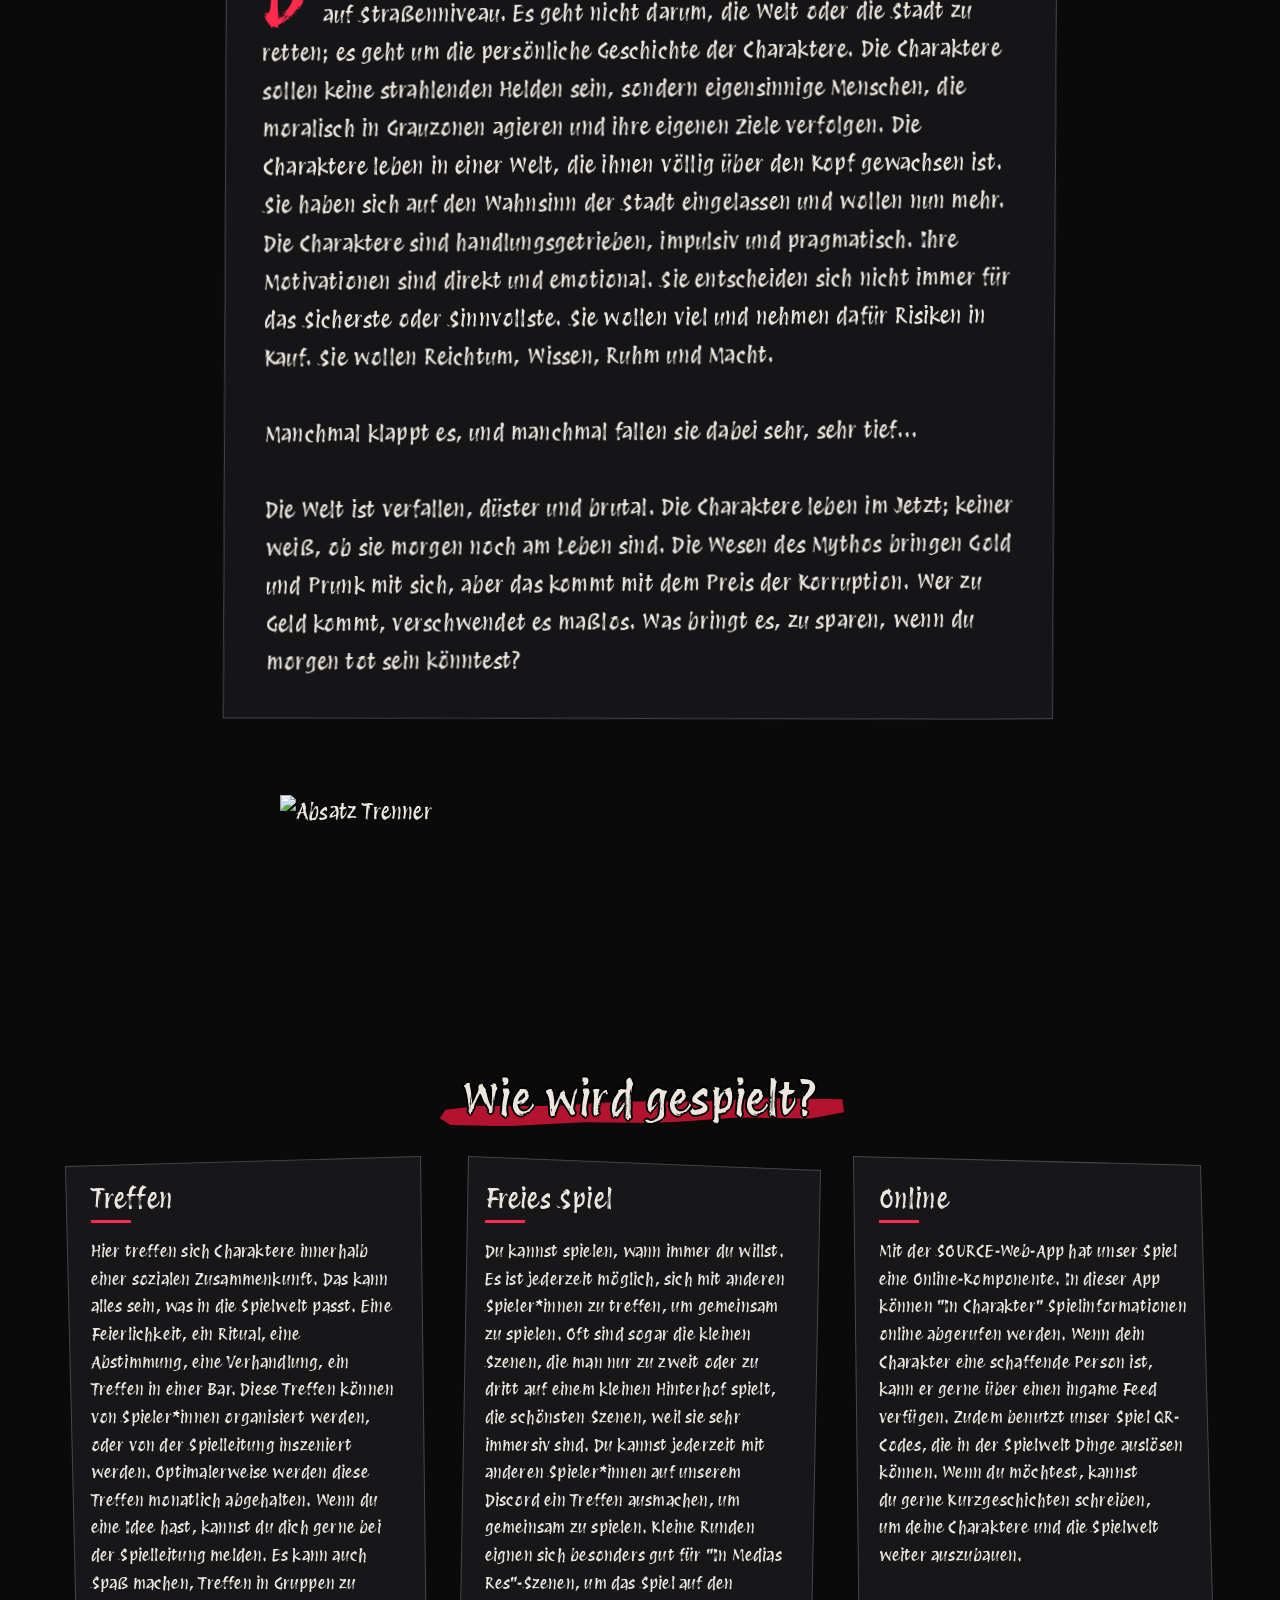
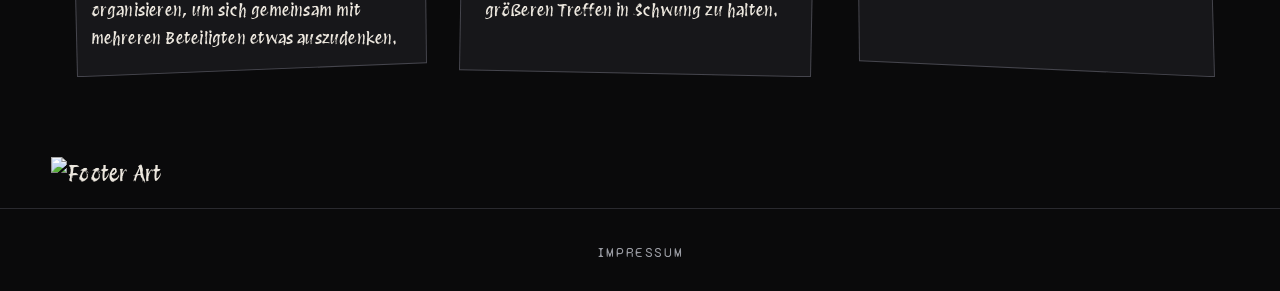
==== commit 6c206816: "add json ld and metadescriptions" ====
--- a/index.html
+++ b/index.html
@@ -7,6 +7,94 @@
     <meta name="description" 
     content="Kopfsteinpflaster ist ein immersiver Urban-Horror-Larp in Berlin: Cthulhu-Mythos, Urban Fantasy und Sword & Sorcery. Persönliche Geschichten über Wahnsinn, Macht und Überleben.">
     <title>Kopfsteinpflaster - Ein Urban Horror Larp in Berlin</title>
+    <script type="application/ld+json">
+    {
+      "@context": "https://schema.org",
+      "@graph": [
+        {
+          "@type": "Organization",
+          "@id": "https://kopfsteinpflaster.github.io/#organization",
+          "name": "Kopfsteinpflaster",
+          "url": "https://kopfsteinpflaster.github.io/",
+          "logo": {
+            "@type": "ImageObject",
+            "url": "https://kopfsteinpflaster.github.io/bilder/tentacle_skull.png",
+            "width": 1024,
+            "height": 1024
+          },
+          "description": "Kopfsteinpflaster ist ein immersiver Urban-Horror-Larp in Berlin: Cthulhu-Mythos, Urban Fantasy und Sword & Sorcery. Persönliche Geschichten über Wahnsinn, Macht und Überleben.",
+          "areaServed": {
+            "@type": "City",
+            "name": "Berlin"
+          },
+          "sameAs": [
+            "https://discord.gg/EjVzmQ8qqd"
+          ],
+          "knowsAbout": [
+            "Live Action Role Playing",
+            "Cthulhu-Mythos",
+            "Urban Fantasy",
+            "Sword & Sorcery"
+          ]
+        },
+        {
+          "@type": "WebSite",
+          "@id": "https://kopfsteinpflaster.github.io/#website",
+          "name": "Kopfsteinpflaster",
+          "alternateName": "Kopfsteinpflaster Larp",
+          "url": "https://kopfsteinpflaster.github.io/",
+          "inLanguage": "de-DE",
+          "publisher": {
+            "@id": "https://kopfsteinpflaster.github.io/#organization"
+          }
+        },
+        {
+          "@type": "WebPage",
+          "@id": "https://kopfsteinpflaster.github.io/#webpage",
+          "url": "https://kopfsteinpflaster.github.io/",
+          "name": "Kopfsteinpflaster - Ein Urban Horror Larp in Berlin",
+          "description": "Kopfsteinpflaster ist ein immersiver Urban-Horror-Larp in Berlin: Cthulhu-Mythos, Urban Fantasy und Sword & Sorcery. Persönliche Geschichten über Wahnsinn, Macht und Überleben.",
+          "inLanguage": "de-DE",
+          "isPartOf": {
+            "@id": "https://kopfsteinpflaster.github.io/#website"
+          },
+          "publisher": {
+            "@id": "https://kopfsteinpflaster.github.io/#organization"
+          },
+          "about": {
+            "@id": "https://kopfsteinpflaster.github.io/#organization"
+          }
+        },
+        {
+          "@type": "EventSeries",
+          "@id": "https://kopfsteinpflaster.github.io/#treffen",
+          "name": "Kopfsteinpflaster – monatliches Larp-Treffen",
+          "description": "Monatliches Treffen des Urban-Horror-Larps Kopfsteinpflaster in Berlin: Feierlichkeiten, Rituale, Verhandlungen oder ein Treffen in einer Bar, organisiert von Spieler*innen oder inszeniert von der Spielleitung.",
+          "eventAttendanceMode": "https://schema.org/OfflineEventAttendanceMode",
+          "eventSchedule": {
+            "@type": "Schedule",
+            "repeatFrequency": "P1M",
+            "byDay": "https://schema.org/Sunday",
+            "byMonthWeek": 1,
+            "scheduleTimezone": "Europe/Berlin"
+          },
+          "location": {
+            "@type": "Place",
+            "name": "Berlin",
+            "address": {
+              "@type": "PostalAddress",
+              "addressLocality": "Berlin",
+              "addressCountry": "DE"
+            }
+          },
+          "organizer": {
+            "@id": "https://kopfsteinpflaster.github.io/#organization"
+          },
+          "url": "https://kopfsteinpflaster.github.io/"
+        }
+      ]
+    }
+    </script>
     <link rel="stylesheet" href="style.css">
     <link rel="preconnect" href="https://fonts.googleapis.com">
     <link rel="preconnect" href="https://fonts.gstatic.com" crossorigin>
--- a/style.css
+++ b/style.css
@@ -426,10 +426,8 @@
 .bark {
     width: min(60ch, calc(100% - 2rem));
     margin: clamp(3rem, 7vw, 5rem) auto 0;
+    --karte: var(--pflaster);
     padding: clamp(1.5rem, 4vw, 2.75rem);
-    background: var(--pflaster);
-    border: 1px solid var(--kante);
-    box-shadow: 0 1.5rem 3rem -1.5rem rgba(0, 0, 0, 0.9);
     font-size: clamp(1.2rem, 0.45vw + 1.1rem, 1.4rem);
     line-height: 1.7;
     transform: rotate(-0.4deg);
@@ -521,9 +519,8 @@
 
 .row > div,
 .carousel-track > div {
-    padding: 1.5rem 1.5rem 1.25rem;
-    background: rgba(21, 21, 23, 0.94);
-    border: 1px solid var(--kante);
+    --karte: rgba(21, 21, 23, 0.94);
+    padding: 1.75rem 1.6rem 1.6rem;
     text-align: left;
     font-size: 1.08rem;
     line-height: 1.6;
@@ -555,6 +552,49 @@
     width: 2.5rem;
     height: 3px;
     background: var(--blut);
+}
+
+/* ==========================================================================
+   Schiefe Karten
+   Die Karte selbst trägt die Randfarbe, ::before legt die Füllung 1px
+   eingerückt mit derselben Form darüber. So bleibt der Rand auch an
+   schrägen Kanten sichtbar.
+   ========================================================================== */
+
+.row > div,
+.carousel-track > div,
+.bark,
+.bezirk-info {
+    --ecken: polygon(0 10px, calc(100% - 6px) 0, 100% calc(100% - 14px), 12px 100%);
+    position: relative;
+    isolation: isolate;
+    background: #45454d;
+    border: 0;
+    clip-path: var(--ecken);
+}
+
+.row > div:nth-child(3n+2),
+.carousel-track > div:nth-child(3n+2),
+.bark:nth-child(3n+2) {
+    --ecken: polygon(9px 0, 100% 14px, calc(100% - 10px) 100%, 0 calc(100% - 7px));
+}
+
+.row > div:nth-child(3n+3),
+.carousel-track > div:nth-child(3n+3),
+.bark:nth-child(3n+3) {
+    --ecken: polygon(0 0, calc(100% - 14px) 9px, 100% 100%, 6px calc(100% - 16px));
+}
+
+.row > div::before,
+.carousel-track > div::before,
+.bark::before,
+.bezirk-info::before {
+    content: "";
+    position: absolute;
+    inset: 1px;
+    z-index: -1;
+    background: var(--karte);
+    clip-path: var(--ecken);
 }
 
 /* ==========================================================================
@@ -753,11 +793,18 @@
 .bezirk-info {
     margin: 2rem auto 0;
     max-width: 600px;
-    padding: 1.5rem 1.75rem;
-    background: var(--pflaster);
-    border: 1px solid var(--kante);
-    border-top: 3px solid var(--blut);
+    --karte: var(--pflaster);
+    padding: 1.75rem 1.75rem 1.5rem;
     text-align: left;
+}
+
+/* roter Akzent folgt der schiefen Oberkante: die Füllung beginnt tiefer */
+.bezirk-info.bezirk-info {
+    background: linear-gradient(var(--blut) 0 18px, #45454d 18px);
+}
+
+.bezirk-info::before {
+    top: 4px;
 }
 
 .bezirk-info h3 {
